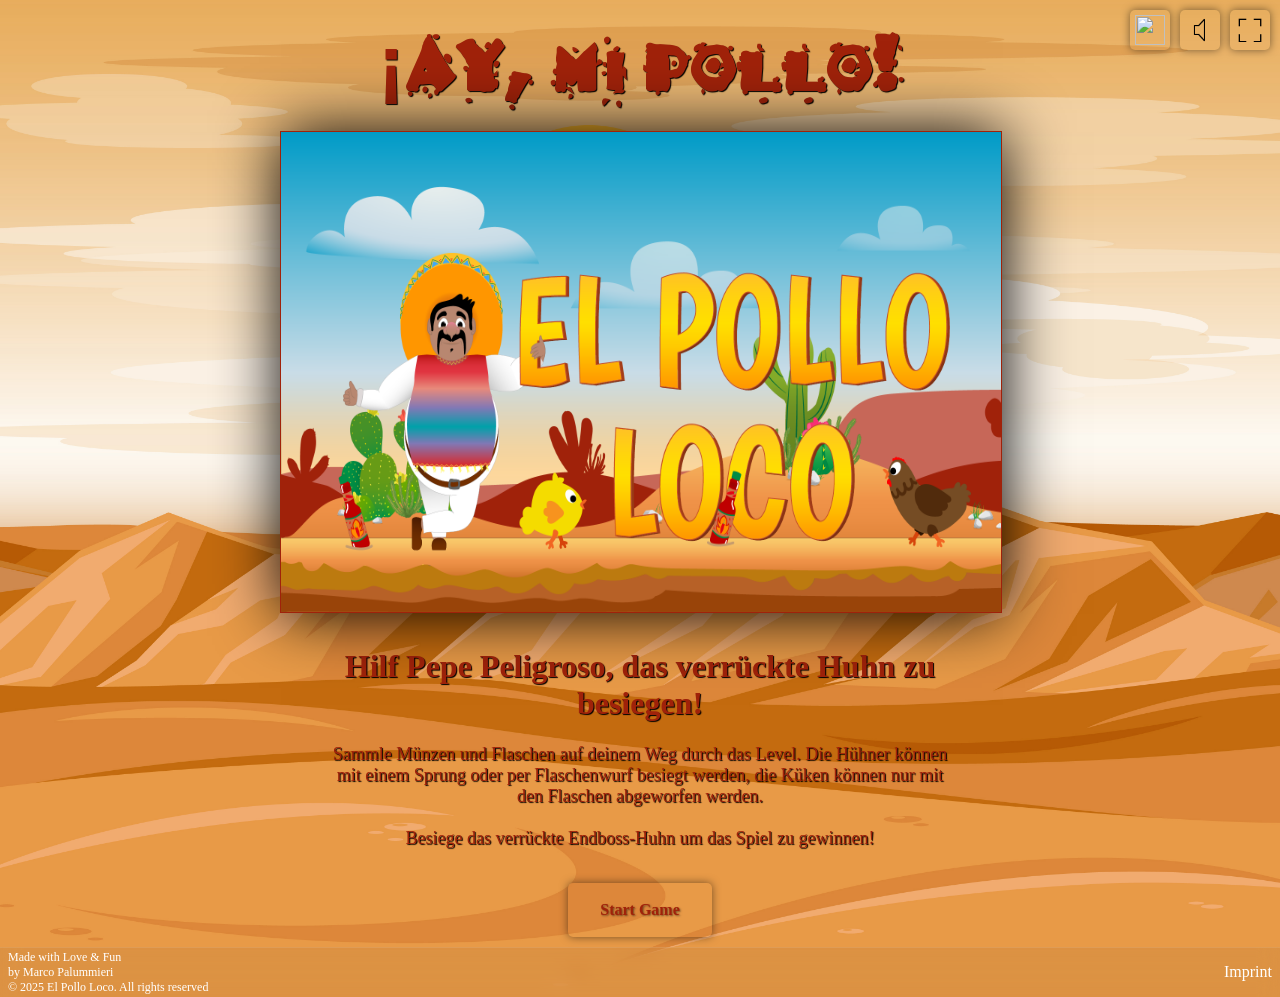
==== index.html @ 89940dd2 "Remove unused icon files and update image paths in index.html for mobile buttons and controls" ====
<!DOCTYPE html>
<html lang="de">
  <head>
    <meta charset="UTF-8" />
    <meta name="viewport" content="width=device-width, initial-scale=1.0, maximum-scale=1.0, user-scalable=no, viewport-fit=cover" />
    <title>El Pollo Loco</title>
    <link rel="shortcut icon" href="img/favicon/favicon-2.png" type="image/x-icon" />
    <link rel="stylesheet" href="style.css" />
    <link rel="stylesheet" href="components.css" />
    <link rel="stylesheet" href="buttons.css" />
    <link rel="preload" href="img/9_intro_outro_screens/start/startscreen_1.png" as="image" />
    <link rel="preload" href="fonts/TACOBOX_.TTF" as="font" type="font/ttf" crossorigin />

    <script>
      console.log("%cHey Entwickler! 👋", "color: red; font-size: 20px; font-weight: bold;");
      console.log("Diese Seite wurde mit ❤️ erstellt.");
      console.log("Schau dich ruhig in meinem Code um.");
    </script>
    <script src="js/helpers.js"></script>
    <script src="models/drawable-object.class.js"></script>
    <script src="models/movable-object.class.js"></script>
    <script src="models/character.class.js"></script>
    <script src="models/chicken.class.js"></script>
    <script src="models/little-chicken.class.js"></script>
    <script src="models/cloud.class.js"></script>
    <script src="models/coin.class.js"></script>
    <script src="models/bottle.class.js"></script>
    <script src="models/status-bar.class.js"></script>
    <script src="models/health-bar.class.js"></script>
    <script src="models/coin-bar.class.js"></script>
    <script src="models/bottle-bar.class.js"></script>
    <script src="models/endboss-bar.class.js"></script>
    <script src="js/intervals.js"></script>
    <script src="models/world.class.js"></script>
    <script src="models/background-object.class.js"></script>
    <script src="models/keyboard.class.js"></script>
    <script src="models/level.class.js"></script>
    <script src="models/throwable-object.class.js"></script>
    <script src="models/endboss.class.js"></script>
    <script src="levels/level1.js"></script>
    <script src="models/audiohub.class.js"></script>
    <script src="js/ui.js"></script>
    <script src="js/fullscreen.js"></script>
    <script src="js/audio.js"></script>
    <script src="js/input.js"></script>
    <script src="js/game.js"></script>
  </head>

  <body onload="init()">
    <div class="content-wrapper">
      <h1>¡Ay, mi pollo!</h1>

      <div class="game-container">
        <canvas id="canvas" width="720" height="480"></canvas>
        <div id="win_overlay" class="d_none">
          <img id="game_over_image" src="" alt="Game Over" />
        </div>

        <!-- Mobile-Buttons -->
        <div id="mobile-buttons" class="d_none">
          <div class="button-group left-buttons">
            <button id="moveLeftButton" class="mobile-button">
              <img src="ui-icons/right_left.png" alt="" />
            </button>
            <button id="moveRightButton" class="mobile-button">
              <img src="ui-icons/right_left.png" alt="" />
            </button>
          </div>
          <div class="button-group right-buttons">
            <button id="throwButton" class="mobile-button">
              <img src="ui-icons/throw.png" alt="" />
            </button>
            <button id="jumpButton" class="mobile-button">
              <img src="ui-icons/jump.png" alt="" />
            </button>
          </div>
        </div>
        <!-- Mobile-Buttons -->
      </div>

      <!-- Control buttons in top-right corner -->
      <div id="corner-buttons" class="corner-btn">
        <button id="pausePlayButton" class="icon-button" onclick="togglePausePlay()">
          <img src="ui-icons/pause.png alt="Pause" id="pausePlayIcon" />
        </button>
        <button id="soundButton" class="icon-button" onclick="toggleSound()">
          <img src="ui-icons/unmuted.png" alt="Sound" id="soundIcon" data-muted="false" />
        </button>
        <button id="fullscreenButton" class="icon-button" onclick="toggleFullscreen()">
          <img src="ui-icons/fullscreen.png" alt="Fullscreen" id="fullscreenIcon" />
        </button>
      </div>
      <!-- Control buttons in top-right corner -->

      <!-- Gameover Buttons -->
      <div class="gameover-buttons">
        <button id="homeButton" class="home-btn" style="display: none" onclick="mainWindow()">Home</button>
        <button id="restartButton" class="restart-btn" style="display: none" onclick="restartGame()">Neues Spiel</button>
      </div>
      <!-- Gameover Buttons -->

      <!-- Mobile Gameover Buttons -->
      <div class="mobile-gameover-buttons" style="display: none">
        <button id="mobileHomeButton" class="mobile-home-btn" onclick="mainWindow()">🏠 Home</button>
        <button id="mobileRestartButton" class="mobile-restart-btn" onclick="restartGame()">🔄 Neues Spiel</button>
      </div>
      <!-- Mobile Gameover Buttons -->

      <!-- Game Explanation Section -->
      <div id="game-explanation" class="game-explanation">
        <h2>Hilf Pepe Peligroso, das verrückte Huhn zu besiegen!</h2>
        <p>
          Sammle Münzen und Flaschen auf deinem Weg durch das Level. Die Hühner können mit einem Sprung oder per Flaschenwurf besiegt
          werden, die Küken können nur mit den Flaschen abgeworfen werden. <br /><br />
          Besiege das verrückte Endboss-Huhn um das Spiel zu gewinnen!
        </p>
        <button id="startButton" class="start-btn" onclick="startGame()">Start Game</button>
      </div>
      <!-- Game Explanation Section -->

      <!-- Mobile-Only Game Explanation -->
      <div id="mobile-game-explanation" class="mobile-game-overlay">
        <h2>¡El Pollo Loco!</h2>
        <p>
          Hilf Pepe Peligroso das verrückte Huhn zu besiegen! <br />
          Sammle Münzen und Flaschen. <br />
          Besiege Hühner durch Springen oder Flaschen werfen.
        </p>
        <button class="start-btn" onclick="startMobileGame()">🎮 Spiel starten</button>
      </div>
      <!-- Mobile-Only Game Explanation -->

      <!-- Game Controls -->
      <div id="game-controls" class="game-explanation d_none">
        <div class="controls-overview">
          <div class="control-item">
            <span class="key">← →</span>
            <span class="description">Bewegen</span>
          </div>
          <div class="control-item">
            <span class="key">Leertaste</span>
            <span class="description">Springen</span>
          </div>
          <div class="control-item">
            <span class="key">B</span>
            <span class="description">Flasche werfen</span>
          </div>
        </div>
      </div>
      <!-- Game Controls -->

      <div id="rotate-message" class="rotate_overlay">Drehe dein Gerät ins Querformat, um das Spiel zu spielen.</div>
    </div>

    <footer>
      <div class="footer-inner">
        <div class="footer-text">
          <p>Made with Love & Fun</p>
          <p>by Marco Palummieri</p>
          <p>© 2025 El Pollo Loco. All rights reserved</p>
        </div>
        <div class="footer-imprint"><a href="#" onclick="showModal('impressum')" class="footer-link">Imprint</a></div>
      </div>
    </footer>

    <!-- Modal-Overlays -->
    <div id="modal-container" class="modal-hidden">
      <div class="modal-content">
        <span class="close-modal" onclick="closeModal()">&times;</span>
        <div id="modal-impressum" class="modal-section modal-hidden">
          <h2>Impressum</h2>
          <p>
            Marc-Antonio Palummieri<br />
            Volmerswerther Stra&szlig;e 441<br />
            40221 D&uuml;sseldorf
          </p>
          <h3>Kontakt</h3>
          <p>
            Telefon: 015779751134<br />
            E-Mail: info@marcopalummieri.de
          </p>
          <p>
            Quelle:
            <a href="https://www.e-recht24.de">https://www.e-recht24.de</a>
          </p>
          <h3>Grafiken & Sound</h3>
          <p>
            Grafiken by Developer Akademie <br />
            Icons by Icons8 <br />
            Music by Pixabay
          </p>
        </div>
      </div>
    </div>
    <!-- Modal-Overlays -->
  </body>
</html>
---- style.css ----
@font-face {
  font-family: "Tacobox";
  src: url("fonts/TACOBOX_.TTF") format("woff2");
  src: url("fonts/TACOBOX_.TTF") format("woff");
  font-weight: normal;
  font-style: normal;
}

@font-face {
  font-family: "Locuras";
  src: url("fonts/Locuras.TTF") format("woff2");
  src: url("fonts/Locuras.TTF") format("woff");
  font-weight: normal;
  font-style: normal;
}

@font-face {
  font-family: "Burrito";
  src: url("fonts/burrito.TTF") format("woff2");
  src: url("fonts/burrito.TTF") format("woff");
  font-weight: normal;
  font-style: normal;
}

body {
  margin: 0;
  width: 100%;
  min-height: 100vh;
  display: flex;
  flex-direction: column;
  font-family: Georgia, serif;
  background-image: url("img/random_pics/bgpic.jpg");
  background-size: cover;
  background-position: center;
  background-repeat: no-repeat;
  touch-action: none;
}

.d_none {
  display: none !important;
}

.content-wrapper {
  max-width: 1440px;
  width: 100%;
  flex: 1 0 auto;
  margin: 0 auto;
  display: flex;
  flex-direction: column;
  justify-content: center;
  align-items: center;
}

h1 {
  color: #a0220a;
  margin: 0;
  padding: 18px;
  font-family: "Burrito", Arial, Helvetica, sans-serif;
  font-size: 5rem;
  text-shadow: 1px 1px 1px black;
  text-align: center;
}

canvas {
  border: 1px solid #a0220a;
  background-color: black;
  box-shadow: 1px 1px 61px rgba(0, 0, 0, 1);
  order: 1;
  display: block;
}

.game-explanation {
  max-width: 650px;
  margin: 10px auto;
  /* padding: 15px 25px; */
  color: #a0220a;
  text-align: center;
}

.game-explanation h2 {
  /* font-family: "Burrito", Arial, sans-serif; */
  font-size: 32px;
  text-shadow: 1px 1px 1px black;
  margin-bottom: 22px;
}

.game-explanation p {
  font-size: 18px;
  text-shadow: 1px 1px 1px black;
  margin: 8px;
}

.controls-overview {
  display: flex;
  justify-content: center;
  flex-wrap: wrap;
  gap: 20px;
  margin-top: 10px;
}

.control-item {
  display: flex;
  flex-direction: column;
  align-items: center;
}

.key {
  background-color: #8b451398;
  color: #fff8dc;
  padding: 5px 10px;
  border-radius: 5px;
  font-weight: bold;
  margin-bottom: 5px;
}

.description {
  color: #71380e;
  font-size: 14px;
}

.game-container {
  position: relative;
  width: 720px;
  height: 480px;
  margin: 0 auto;
}

#win_overlay {
  position: absolute;
  top: 0;
  left: 0;
  width: 720px;
  height: 480px;
  background-color: rgba(0, 0, 0, 0.5);
  transition: opacity 300ms ease-in-out;
  z-index: 10;
  display: flex;
  flex-direction: column;
  justify-content: center;
  align-items: center;
  text-align: center;
  padding: 0;
  box-sizing: border-box;
}

#game_over_image {
  max-width: 90%;
  max-height: 90%;
  object-fit: contain;
}

.rotate_overlay {
  display: none !important;
  position: fixed;
  inset: 0;
  background: black;
  color: white;
  z-index: 9999;
  display: flex;
  justify-content: center;
  align-items: center;
  text-align: center;
  font-size: 1.5rem;
}

.footer-inner {
  max-width: 1440px;
  width: 100%;
  margin: 0 auto;
  display: flex;
  justify-content: space-between;
  align-items: center;
}

/* .footer-imprint {
  
}

.footer-text {
  
} */

.footer-text p {
  color: white;
  font-size: 12px;
  margin: 0;
}

.footer-link {
  text-decoration: none;
  color: white;
}

footer {
  width: 100%;
  height: 50px;
  flex-shrink: 0;
  display: flex;
  align-items: center;
  background: rgba(0, 0, 0, 0.05);
  backdrop-filter: blur(10px);
  -webkit-backdrop-filter: blur(10px);
  border-top: 1px solid rgba(255, 255, 255, 0.1);
  padding: 8px;
  box-sizing: border-box;
}

/* ----------------- */
/* RESPONIVE STYLES */
/* --------------- */

@media (max-width: 768px) {
  .game-explanation {
    margin: 15px 10px;
    padding: 10px 15px;
  }

  .controls-overview {
    gap: 10px;
  }
}

@media (max-width: 767px) {
  .game-container {
    width: 100%;
    height: auto;
  }

  canvas {
    width: 100%;
    height: auto;
  }
}

/* Mobile Landscape Fullscreen */
@media screen and (max-width: 1024px) and (orientation: landscape) {
  body {
    overflow: hidden;
    background-attachment: fixed;
    background-size: cover;
    background-position: center;
    min-height: 100vh;
    height: 100vh;
  }

  .content-wrapper {
    height: 100vh;
    display: flex;
    flex-direction: column;
    justify-content: center;
    align-items: center;
    padding: 0;
    margin: 0;
    max-width: none;
    width: 100vw;
    position: relative;
    z-index: 1;
  }

  h1 {
    display: none;
  }

  .game-container {
    width: 100vw;
    height: 100vh;
    margin: 0;
    padding: 0;
    position: relative;
    display: flex;
    justify-content: center;
    align-items: center;
  }

  canvas {
    width: auto !important;
    height: 100vh !important;
    max-width: 100vw;
    max-height: 100vh;
    object-fit: contain;
    border: none;
    box-shadow: none;
    position: relative;
    top: 0;
    left: 0;
  }

  .game-explanation {
    display: none;
  }

  #win_overlay {
    position: fixed;
    top: 0;
    left: 0;
    width: 100vw;
    height: 100vh;
    background-color: rgba(0, 0, 0, 0.6);
    z-index: 10000;
    display: flex;
    flex-direction: column;
    justify-content: center;
    align-items: center;
    text-align: center;
    padding: 20px;
    box-sizing: border-box;
  }

  footer {
    display: none;
  }

  #game-controls {
    display: none;
  }

  .controls-overview {
    display: flex;
    justify-content: center;
    flex-wrap: wrap;
    gap: 15px;
    margin-top: 15px;
  }

  .control-item {
    display: flex;
    flex-direction: column;
    align-items: center;
  }

  .key {
    background-color: rgba(139, 69, 19, 0.8);
    color: #fff8dc;
    padding: 3px 8px;
    border-radius: 3px;
    font-weight: bold;
    margin-bottom: 3px;
    font-size: 12px;
  }

  .description {
    color: #ffffff;
    font-size: 11px;
  }
}

/* Portrait mode - show rotate message */
@media screen and (max-width: 1024px) and (orientation: portrait) {
  .rotate_overlay {
    display: flex !important;
  }
}

/* Hide fullscreen button on touch devices (including tablets) */
@media (pointer: coarse) {
  #fullscreenButton {
    display: none !important;
  }
}
---- components.css ----
.modal-hidden {
  display: none !important;
}

#modal-container {
  position: fixed;
  top: 0;
  left: 0;
  width: 100%;
  height: 100%;
  background-color: rgba(0, 0, 0, 0.7);
  z-index: 100;
  display: flex;
  justify-content: center;
  align-items: center;
}

.modal-content {
  background: linear-gradient(to bottom, #faedb9, #f9e18a);
  border: 5px solid #7d4d00;
  border-radius: 15px;
  width: 80%;
  max-width: 600px;
  max-height: 80vh;
  overflow-y: auto;
  padding: 25px;
  position: relative;
  box-shadow: 0 8px 0 #7d4d00, 0 0 20px rgba(0, 0, 0, 0.5);
}

.close-modal {
  position: absolute;
  top: 15px;
  right: 15px;
  font-size: 28px;
  font-weight: bold;
  color: #7d4d00;
  cursor: pointer;
}

.modal-section h2,
.modal-section h3 {
  color: #7d4d00;
  margin-top: 42px;
  border-bottom: 3px solid #7d4d00;
  padding-bottom: 10px;
}

.mobile-game-overlay {
  display: none;
}

#mobile-buttons {
  position: absolute;
  bottom: 20px;
  left: 0;
  width: 100%;
  pointer-events: none;
  z-index: 10;
}

.button-group {
  position: absolute;
  bottom: 0;
  display: flex;
  gap: 4px;
  pointer-events: auto;
}

.mobile-button {
  width: 12vmin;
  height: 12vmin;
  min-width: 50px;
  min-height: 50px;
  max-width: 120px;
  max-height: 120px;
  border-radius: 50%;
  background-color: rgba(255, 255, 255, 0.5);
  border: 3px solid #a0220a;
}

.left-buttons {
  left: 4vw;
  bottom: 4vh;
}

.right-buttons {
  right: 4vw;
  bottom: 4vh;
}

.mobile-button img {
  width: 30px;
  height: 30px;
  object-fit: contain;
}

#moveLeftButton img {
  transform: scaleX(-1);
}

/* ----------------- */
/* RESPONIVE STYLES */
/* --------------- */

/* Desktop - Hide mobile buttons */
@media (min-width: 992px) {
  #mobile-buttons {
    display: none !important;
  }
}

/* Tablets and Mobile - Show mobile controls when needed */
@media (max-width: 1024px) {
  #mobile-buttons:not(.d_none) {
    display: flex !important;
    pointer-events: auto !important;
  }

  .mobile-button {
    width: 70px;
    height: 70px;
    background-color: rgba(255, 255, 255, 0.5);
    border: 3px solid #a0220a;
  }

  .left-buttons {
    left: 10px;
    bottom: 10px;
  }

  .right-buttons {
    right: 10px;
    bottom: 10px;
  }
}

/* Mobile Landscape Fullscreen */
@media screen and (max-width: 1024px) and (orientation: landscape) {
  #mobile-buttons {
    position: fixed;
    top: 0;
    left: 0;
    width: 100vw;
    height: 100vh;
    z-index: 999;
    pointer-events: none;
  }

  #jumpButton {
    position: relative;
    right: -10px;
    bottom: 70px;
  }

  #throwButton {
    position: relative;
    right: -50px;
  }

  .left-buttons {
    position: absolute;
    left: 15px;
    bottom: 35px;
    pointer-events: auto;
  }

  .right-buttons {
    position: absolute;
    right: 15px;
    bottom: 35px;
    pointer-events: auto;
  }

  .mobile-button {
    width: 80px;
    height: 80px;
    background-color: rgba(255, 255, 255, 0.3);
    border: 2px solid #a0220a;
    box-shadow: 0 0 10px rgba(0, 0, 0, 0.5);
  }

  .mobile-button img {
    width: 25px;
    height: 25px;
  }

  .mobile-game-overlay {
    position: fixed;
    top: 0;
    left: 0;
    width: 100vw;
    height: 100vh;
    background: rgba(0, 0, 0, 0.7);
    display: flex;
    flex-direction: column;
    justify-content: space-between;
    align-items: center;
    z-index: 9999;
    padding: 20px;
    box-sizing: border-box;
    text-align: center;
  }

  .mobile-game-overlay.d_none {
    display: none !important;
  }

  .mobile-game-overlay h2 {
    color: #ffcc00;
    font-size: 1.8rem;
    margin-top: 20px;
    text-shadow: 2px 2px 4px rgba(0, 0, 0, 0.8);
  }

  .mobile-game-overlay p {
    color: #ffcc00;
    font-size: 18px;
    line-height: 1.4;
    margin: 15px 0;
    max-width: 90%;
    text-shadow: 2px 2px 4px rgba(0, 0, 0, 0.8);
  }
}
---- buttons.css ----
.start-btn,
.home-btn,
.restart-btn {
  font-family: Georgia, serif;
}

.start-btn {
  display: block;
  width: fit-content;
  margin-top: 34px;
  margin-left: auto;
  margin-right: auto;
  padding: 18px 32px;
  font-size: 16px;
  font-weight: bold;
  background-color: transparent;
  color: #a0220a;
  border: none;
  border-radius: 5px;
  cursor: pointer;
  transition: all 0.2s ease-in-out;
  box-shadow: 0 0 8px rgba(0, 0, 0, 0.5);
  text-shadow: 1px 1px 2px rgba(0, 0, 0, 0.5);
}

.start-btn:hover {
  background-color: #c02a0c;
  transform: scale(1.05);
  box-shadow: 0 0 15px rgba(255, 204, 0, 0.4);
  color: #ffcc00;
}

.corner-btn {
  position: fixed;
  top: 10px;
  right: max(10px, calc((100vw - 1440px) / 2 + 10px));
  z-index: 10;
  display: flex;
  gap: 10px;
}

.icon-button {
  width: 40px;
  height: 40px;
  display: flex;
  align-items: center;
  justify-content: center;
  background: transparent;
  border: none;
  border-radius: 5px;
  cursor: pointer;
  padding: 5px;
  transition: transform 0.2s;
  box-shadow: 0 0 8px rgba(0, 0, 0, 0.5);
  text-shadow: 1px 1px 2px rgba(0, 0, 0, 0.5);
}

.icon-button:hover {
  transform: scale(1.1);
}

.icon-button img {
  width: 100%;
  height: 100%;
  object-fit: contain;
}

.home-btn,
.restart-btn {
  width: 180px; /* feste Breite */
  box-sizing: border-box;
  padding: 18px 32px;
  margin-top: 34px;
  font-size: 16px;
  font-weight: bold;
  background-color: transparent;
  color: #a0220a;
  border: none;
  border-radius: 5px;
  cursor: pointer;
  transition: all 0.2s ease-in-out;
  box-shadow: 0 0 8px rgba(0, 0, 0, 0.5);
  text-shadow: 1px 1px 2px rgba(0, 0, 0, 0.5);
}

.home-btn:hover,
.restart-btn:hover {
  background-color: #c02a0c;
  transform: scale(1.05);
  box-shadow: 0 0 15px rgba(255, 204, 0, 0.4);
  color: #ffcc00;
}

.gameover-buttons {
  display: flex;
  justify-content: center;
  gap: 12px;
}

/* ----------------- */
/* RESPONIVE STYLES */
/* --------------- */

/* Mobile Landscape - Vertikal angeordnete Corner Buttons */
@media screen and (max-width: 1024px) and (orientation: landscape) {
  .corner-btn {
    position: fixed;
    top: 20%;
    right: 10px;
    transform: translateY(-50%);
    z-index: 1001;
    display: flex;
    flex-direction: column;
    gap: 8px;
  }

  .icon-button {
    width: 35px;
    height: 35px;
  }

  .mobile-game-overlay .start-btn {
    margin-top: 30px;
    padding: 15px 30px;
    font-size: 18px;
    background: linear-gradient(45deg, #ff6b00, #ff8500);
    color: white;
    border: none;
    border-radius: 10px;
    cursor: pointer;
    box-shadow: 0 4px 15px rgba(255, 107, 0, 0.3);
  }

  .gameover-buttons {
    display: none !important;
  }

  .mobile-gameover-buttons {
    position: fixed;
    bottom: 20px;
    left: 50%;
    transform: translateX(-50%);
    display: flex;
    gap: 20px;
    z-index: 10002;
  }

  .mobile-home-btn,
  .mobile-restart-btn {
    padding: 15px 25px;
    font-size: 16px;
    font-weight: bold;
    border: none;
    border-radius: 12px;
    cursor: pointer;
    box-shadow: 0 4px 15px rgba(0, 0, 0, 0.3);
    transition: all 0.3s ease;
    width: 170px;
    position: relative;
    z-index: 10003;
  }

  .mobile-home-btn {
    background: linear-gradient(45deg, #ff6b00, #ff8500);
    color: white;
  }

  .mobile-restart-btn {
    background: linear-gradient(45deg, #ff6b00, #ff8500);
    color: white;
  }
}
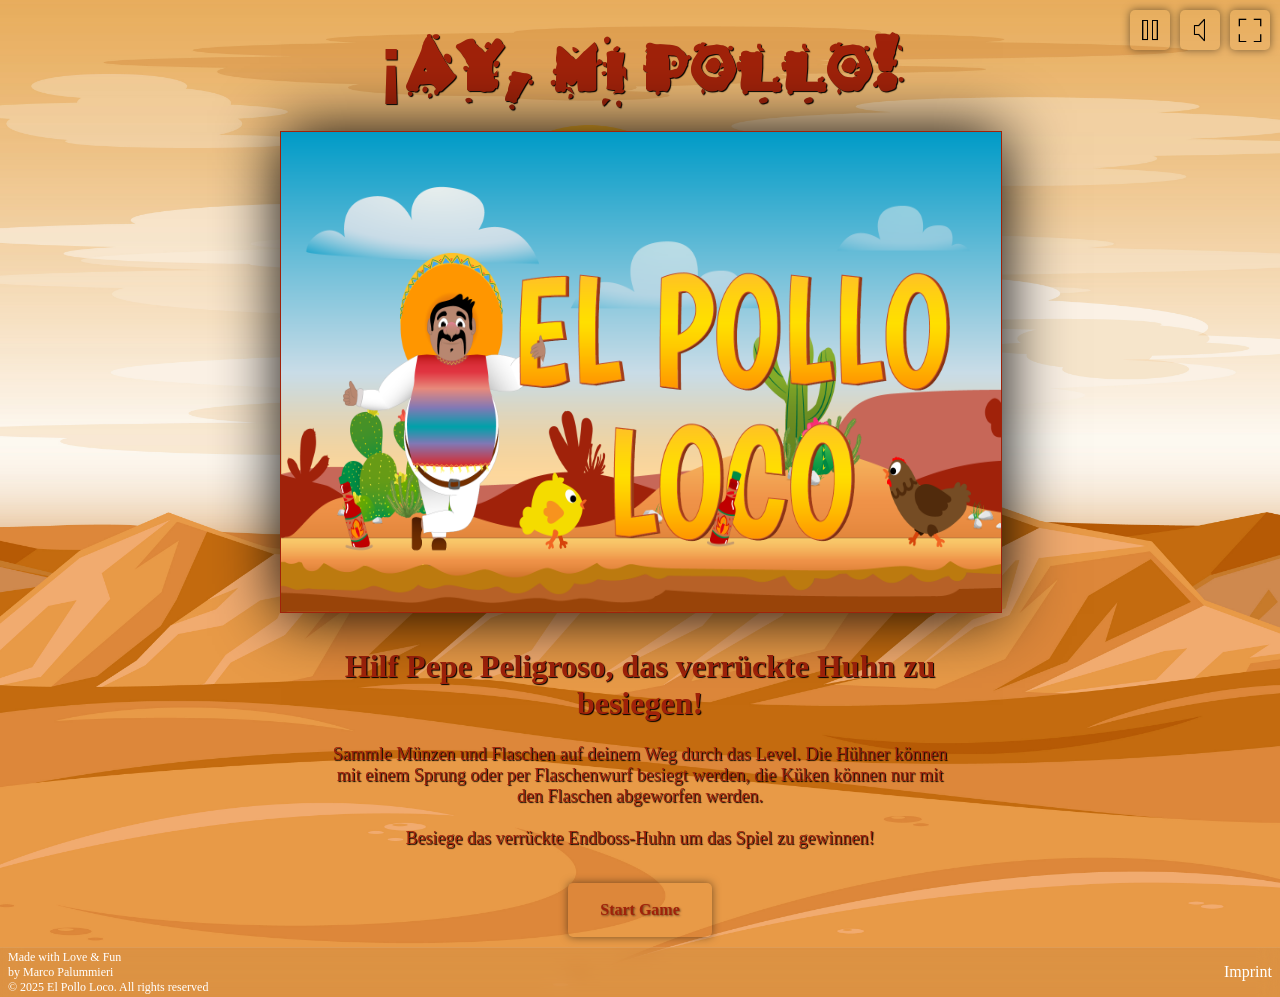
==== commit 14b26d81: "Remove unused audio files and update icon paths for consistency across the application" ====
--- a/index.html
+++ b/index.html
@@ -81,7 +81,7 @@
       <!-- Control buttons in top-right corner -->
       <div id="corner-buttons" class="corner-btn">
         <button id="pausePlayButton" class="icon-button" onclick="togglePausePlay()">
-          <img src="ui-icons/pause.png alt="Pause" id="pausePlayIcon" />
+          <img src="ui-icons/pause.png" alt="Pause" id="pausePlayIcon" />
         </button>
         <button id="soundButton" class="icon-button" onclick="toggleSound()">
           <img src="ui-icons/unmuted.png" alt="Sound" id="soundIcon" data-muted="false" />
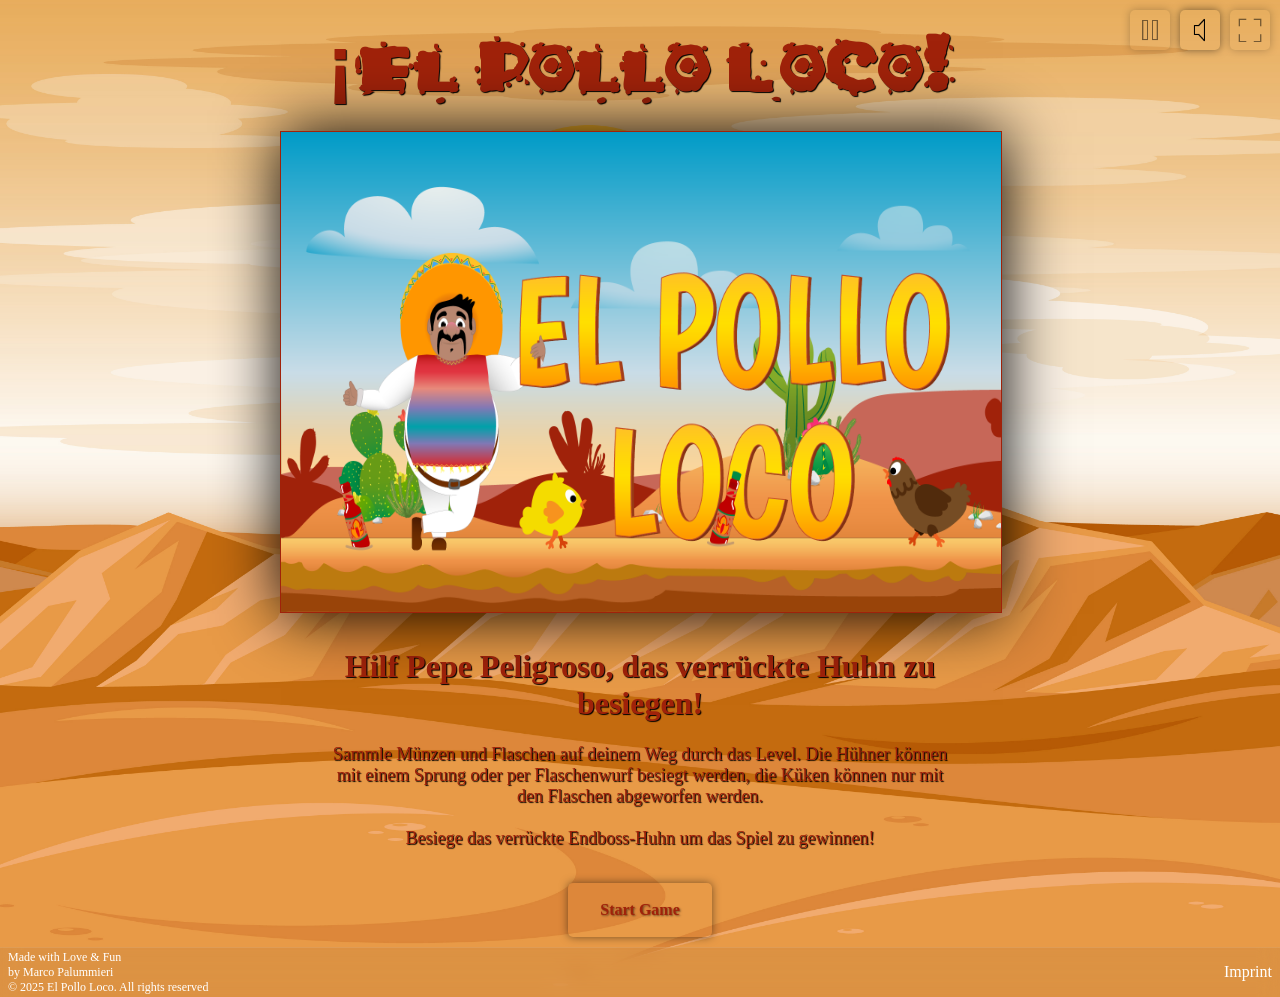
==== commit a344df4f: "Update title in index.html to reflect game name" ====
--- a/index.html
+++ b/index.html
@@ -48,7 +48,7 @@
 
   <body onload="init()">
     <div class="content-wrapper">
-      <h1>¡Ay, mi pollo!</h1>
+      <h1>¡El Pollo Loco!</h1>
 
       <div class="game-container">
         <canvas id="canvas" width="720" height="480"></canvas>
@@ -149,7 +149,10 @@
       </div>
       <!-- Game Controls -->
 
-      <div id="rotate-message" class="rotate_overlay">Drehe dein Gerät ins Querformat, um das Spiel zu spielen.</div>
+      <div id="rotate-message" class="rotate_overlay">
+        <img src="ui-icons/rotate-device.png" alt="Gerät rotieren" class="rotate-icon" />
+        <p>Drehe dein Gerät ins Querformat, um das Spiel zu spielen.</p>
+      </div>
     </div>
 
     <footer>
--- a/style.css
+++ b/style.css
@@ -157,10 +157,38 @@
   color: white;
   z-index: 9999;
   display: flex;
+  flex-direction: column;
   justify-content: center;
   align-items: center;
   text-align: center;
   font-size: 1.5rem;
+  padding: 20px;
+}
+
+.rotate-icon {
+  width: 150px;
+  margin-bottom: 20px;
+  filter: drop-shadow(0 0 10px rgba(255, 255, 255, 0.5));
+  animation: pulse 2s infinite ease-in-out;
+}
+
+.rotate_overlay p {
+  font-family: "Burrito", Arial, sans-serif;
+  text-shadow: 1px 1px 3px rgba(0, 0, 0, 0.5);
+  max-width: 80%;
+  line-height: 1.4;
+}
+
+@keyframes pulse {
+  0% {
+    transform: scale(1);
+  }
+  50% {
+    transform: scale(1.05);
+  }
+  100% {
+    transform: scale(1);
+  }
 }
 
 .footer-inner {
--- a/buttons.css
+++ b/buttons.css
@@ -38,6 +38,12 @@
   display: flex;
   gap: 10px;
 }
+
+.icon-button.disabled {
+    opacity: 0.5;
+    cursor: not-allowed;
+    pointer-events: none;
+  }
 
 .icon-button {
   width: 40px;
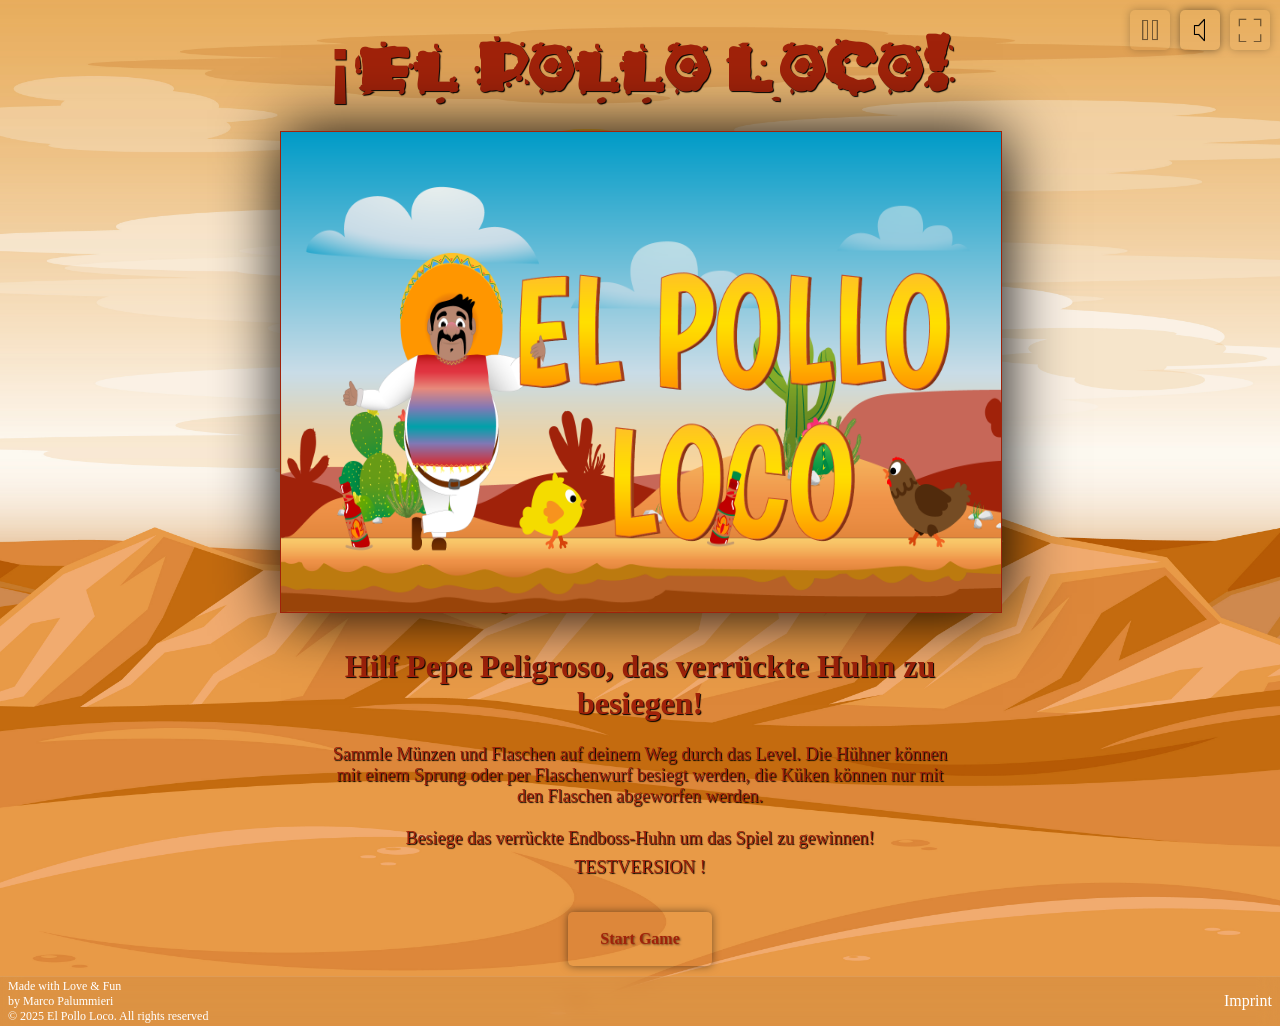
==== commit 5e0c9e31: "Add test version notice to game instructions" ====
--- a/index.html
+++ b/index.html
@@ -114,6 +114,7 @@
           werden, die Küken können nur mit den Flaschen abgeworfen werden. <br /><br />
           Besiege das verrückte Endboss-Huhn um das Spiel zu gewinnen!
         </p>
+        <p>TESTVERSION !</p>
         <button id="startButton" class="start-btn" onclick="startGame()">Start Game</button>
       </div>
       <!-- Game Explanation Section -->
@@ -126,6 +127,8 @@
           Sammle Münzen und Flaschen. <br />
           Besiege Hühner durch Springen oder Flaschen werfen.
         </p>
+        <p>TESTVERSION !</p>
+        <!-- <button onclick="AudioHub.playOne(AudioHub.SPLASH)">Test Sound</button> -->
         <button class="start-btn" onclick="startMobileGame()">🎮 Spiel starten</button>
       </div>
       <!-- Mobile-Only Game Explanation -->
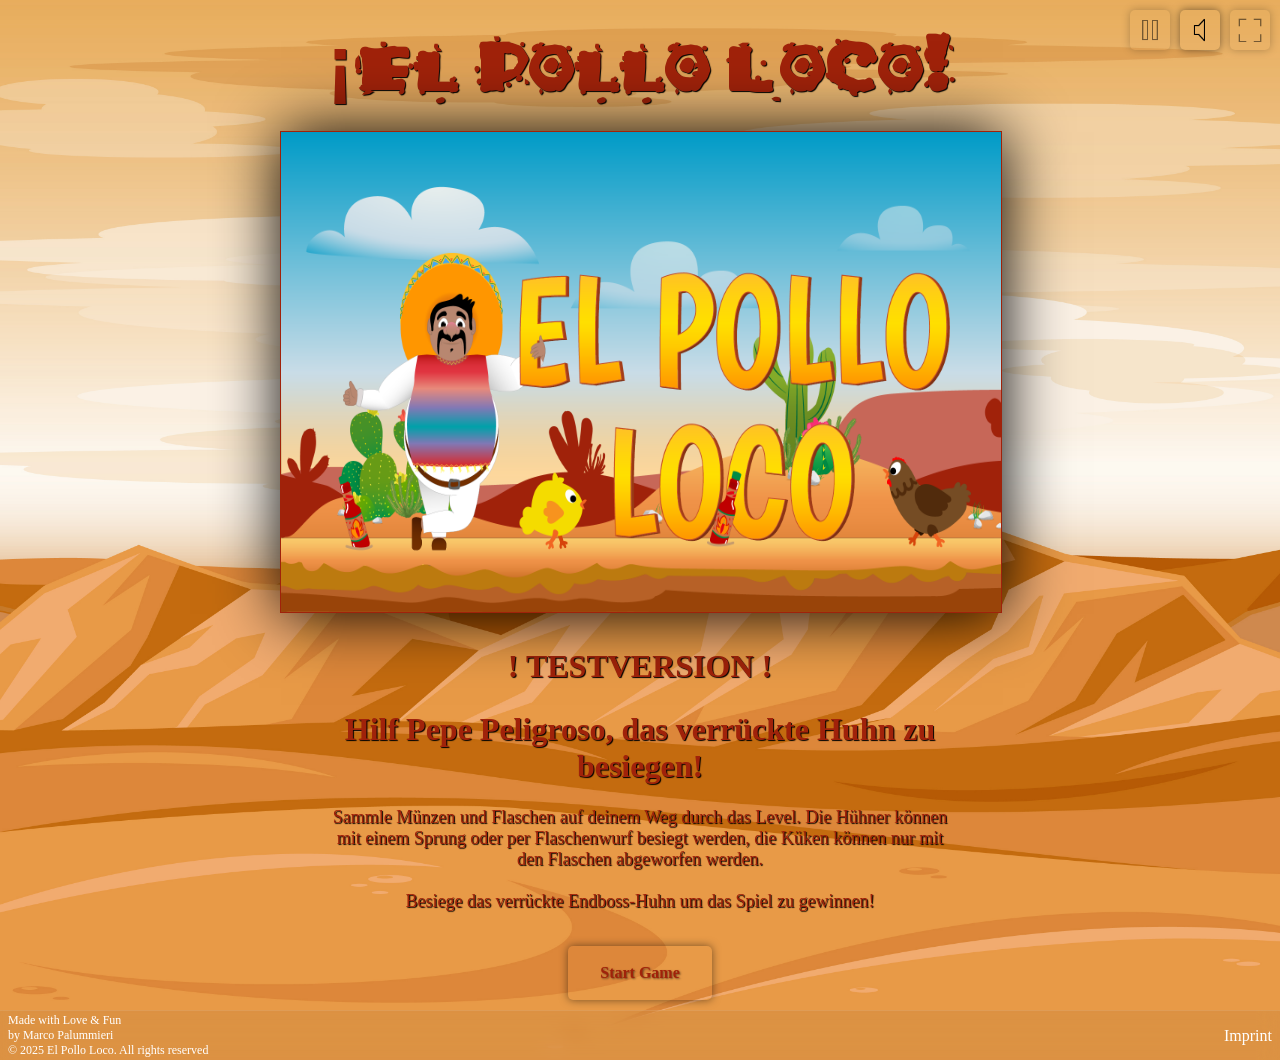
==== commit 9b4084d9: "Add test version notice to game explanation section" ====
--- a/index.html
+++ b/index.html
@@ -108,13 +108,14 @@
 
       <!-- Game Explanation Section -->
       <div id="game-explanation" class="game-explanation">
+        <h2>! TESTVERSION !</h2>
         <h2>Hilf Pepe Peligroso, das verrückte Huhn zu besiegen!</h2>
         <p>
           Sammle Münzen und Flaschen auf deinem Weg durch das Level. Die Hühner können mit einem Sprung oder per Flaschenwurf besiegt
           werden, die Küken können nur mit den Flaschen abgeworfen werden. <br /><br />
           Besiege das verrückte Endboss-Huhn um das Spiel zu gewinnen!
         </p>
-        <p>TESTVERSION !</p>
+        
         <button id="startButton" class="start-btn" onclick="startGame()">Start Game</button>
       </div>
       <!-- Game Explanation Section -->
@@ -127,7 +128,7 @@
           Sammle Münzen und Flaschen. <br />
           Besiege Hühner durch Springen oder Flaschen werfen.
         </p>
-        <p>TESTVERSION !</p>
+        <h2>TESTVERSION !</h2>
         <!-- <button onclick="AudioHub.playOne(AudioHub.SPLASH)">Test Sound</button> -->
         <button class="start-btn" onclick="startMobileGame()">🎮 Spiel starten</button>
       </div>
